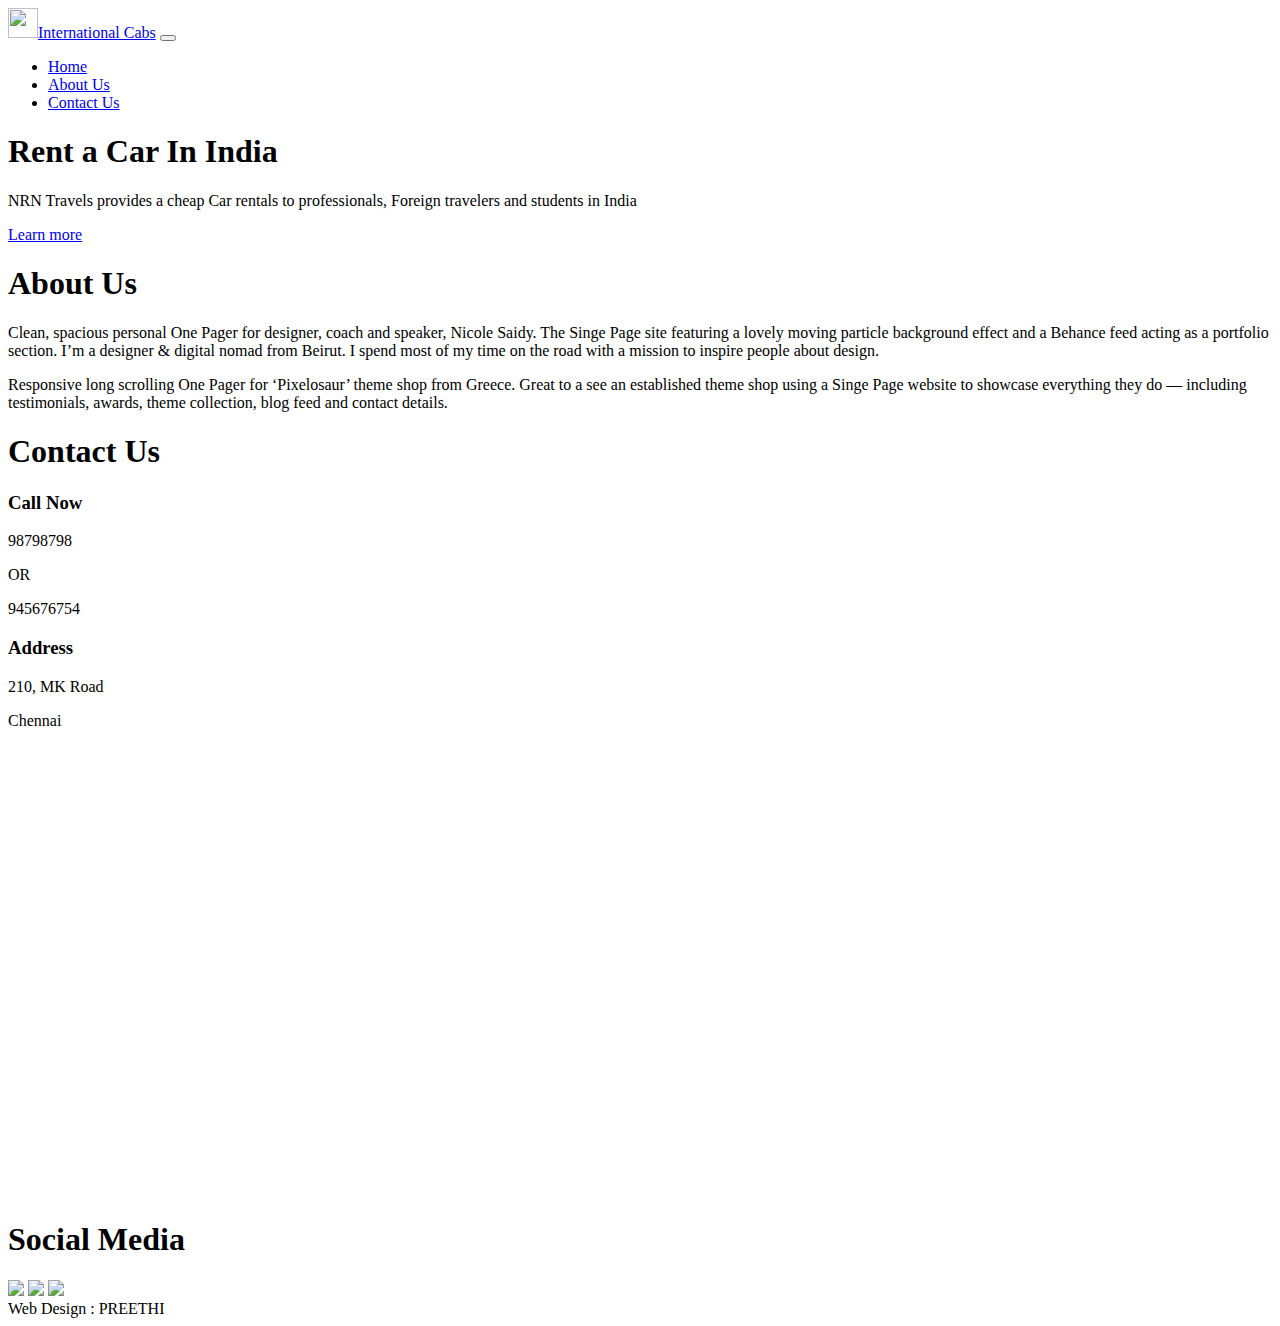
==== index.html @ 04ae5045 "Add files via upload" ====
<!DOCTYPE html>
<html lang="en">
  <head>
    <!-- Required meta tags -->
    <meta charset="utf-8">
    <meta name="viewport" content="width=device-width, initial-scale=1, shrink-to-fit=no">

    <!-- Bootstrap CSS -->
    <link rel="stylesheet" href="css/bootstrap.min.css" integrity="sha384-Gn5384xqQ1aoWXA+058RXPxPg6fy4IWvTNh0E263XmFcJlSAwiGgFAW/dAiS6JXm" crossorigin="anonymous">  </head>
<link rel="stylesheet" href="css/custom.css">
  <body>
    <nav class="navbar navbar-expand-lg fixed-top navbar-light bg-light">
      <a class="navbar-brand Langar" href="#"><img src="/assets/car.svg" width="30" height="30">International Cabs</a>
      <button class="navbar-toggler" type="button" data-toggle="collapse" data-target="#navbarSupportedContent" aria-controls="navbarSupportedContent" aria-expanded="false" aria-label="Toggle navigation">
        <span class="navbar-toggler-icon"></span>
      </button>

      <div class="collapse navbar-collapse" id="navbarSupportedContent">
        <ul class="navbar-nav mr-auto">
        </ul>
        <ul class="navbar-nav  my-2 my-lg-0 yanone">
          <li class="nav-item active">
        <a class="nav-link Langar" href="#">Home </a>
          </li>
          <li class="nav-item">
        <a class="nav-link Langar" href="#about">About Us </a>
          </li>
          <li class="nav-item active">
        <a class="nav-link Langar" href="#contact">Contact Us </a>
          </li>
        </ul>
      </div>
    </nav>
    <div class="jumbotron jumbotron-fluid">
  <div class="container">
    <h1 class="display-3">Rent a Car In India</h1>
    <p class="lead">NRN Travels provides a cheap Car rentals to professionals, Foreign travelers and students in India</p>

     <a class="btn btn-success btn-lg" href="#" role="button">Learn more</a>
  </div>
</div>
<div id="about">
  <div class="container">
    <h1 class="section-heading">About Us</h1>
    <p>Clean, spacious personal One Pager for designer, coach and speaker, Nicole Saidy. The Singe Page site featuring a lovely moving particle background effect and a Behance feed acting as a portfolio section.
I’m a designer & digital nomad from Beirut. I spend most of my time on the road with a mission to inspire people about design.</p>
<p>Responsive long scrolling One Pager for ‘Pixelosaur’ theme shop from Greece. Great to a see an established theme shop using a Singe Page website to showcase everything they do — including testimonials, awards, theme collection, blog feed and contact details.
</p>
  </div>
</div>
<div id="contact">
  <div class="container">
      <h1 class="section-heading">Contact Us</h1>
    <div class="row">

      <div class="col-md-6">
        <h3>Call Now</h3>
        <p class="section-heading">98798798</p>
        <p class="section-heading">OR</p>
          <p class="section-heading">945676754</p>
      </div>
      <div class="col-md-6">
        <h3>Address</h3>
        <p class="section-heading">210, MK Road</p>
        <p class="section-heading">Chennai</p>
      </div>
    </div>

  </div>

</div>

<iframe src="https://www.google.com/maps/embed?pb=!1m18!1m12!1m3!1d3911.713121281819!2d76.79840261466072!3d11.35565219193009!2m3!1f0!2f0!3f0!3m2!1i1024!2i768!4f13.1!3m3!1m2!1s0x3ba894e171f3dd43%3A0x716dedb7f0b87905!2sSim&#39;s%20Park%2C%20Coonoor!5e0!3m2!1sen!2sin!4v1609165187146!5m2!1sen!2sin" width="100%" height="450" frameborder="0" style="border:0;" allowfullscreen="" aria-hidden="false" tabindex="0"></iframe>
<div class="container" id="socialmedia">
  <h1 class="section-heading">Social Media</h1>
  <a href="https://www.google.com/"><img src="/assets/google.png"</img></a>
  <a href="#"><img src="/assets/twitter.png"</img></a>
  <a href="#"><img src="/assets/fb.png"</img></a>
</div>
<footer>
  <div class="container">
    Web Design : PREETHI
  </div>
</footer>
    <!-- jQuery first, then Tether, then Bootstrap JS. -->
    <script src="https://code.jquery.com/jquery-3.2.1.slim.min.js" integrity="sha384-KJ3o2DKtIkvYIK3UENzmM7KCkRr/rE9/Qpg6aAZGJwFDMVNA/GpGFF93hXpG5KkN" crossorigin="anonymous"></script>
  <script src="https://cdnjs.cloudflare.com/ajax/libs/popper.js/1.12.9/umd/popper.min.js" integrity="sha384-ApNbgh9B+Y1QKtv3Rn7W3mgPxhU9K/ScQsAP7hUibX39j7fakFPskvXusvfa0b4Q" crossorigin="anonymous"></script>
  <script src="js/bootstrap.min.js" integrity="sha384-JZR6Spejh4U02d8jOt6vLEHfe/JQGiRRSQQxSfFWpi1MquVdAyjUar5+76PVCmYl" crossorigin="anonymous"></script>
  </body>
</html>
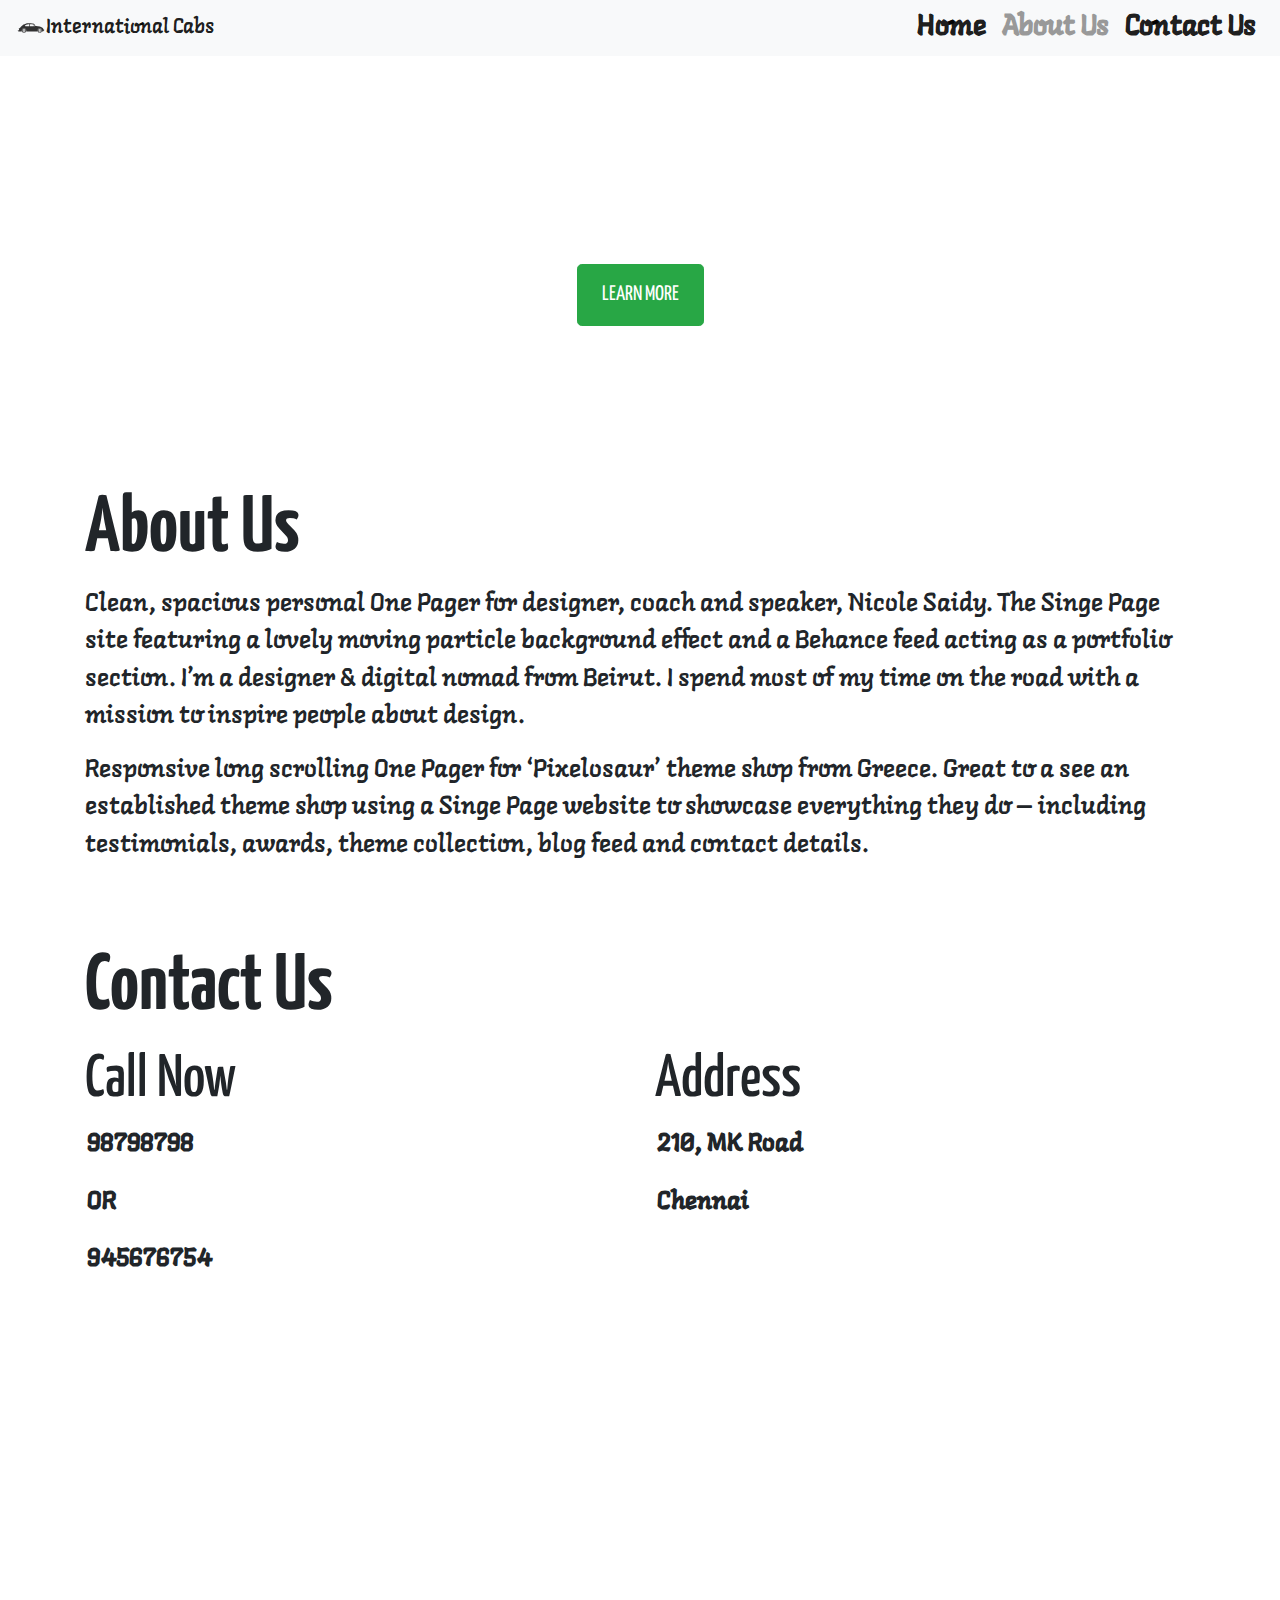
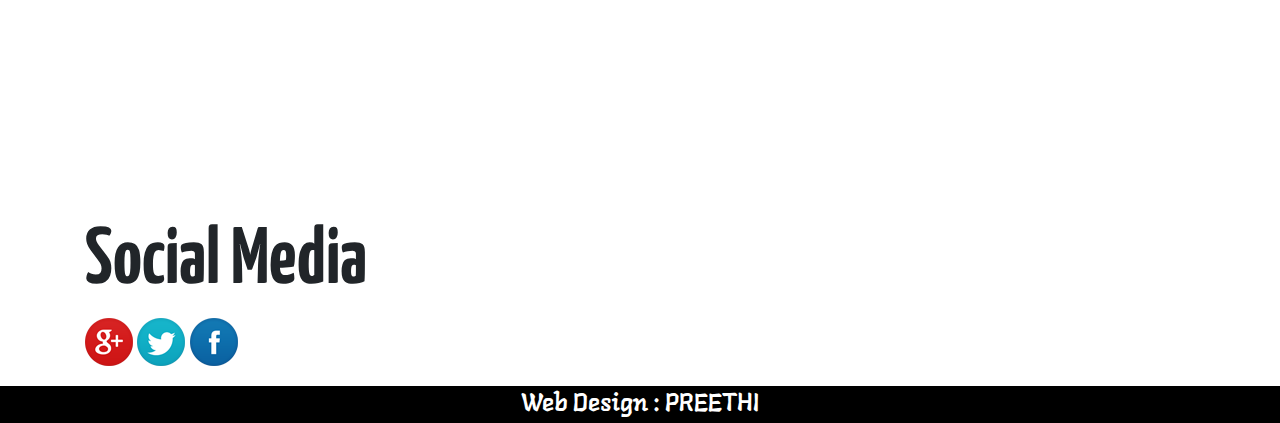
==== commit 79e58b30: "Update index.html" ====
--- a/index.html
+++ b/index.html
@@ -6,11 +6,11 @@
     <meta name="viewport" content="width=device-width, initial-scale=1, shrink-to-fit=no">
 
     <!-- Bootstrap CSS -->
-    <link rel="stylesheet" href="css/bootstrap.min.css" integrity="sha384-Gn5384xqQ1aoWXA+058RXPxPg6fy4IWvTNh0E263XmFcJlSAwiGgFAW/dAiS6JXm" crossorigin="anonymous">  </head>
-<link rel="stylesheet" href="css/custom.css">
+    <link rel="stylesheet" href="bootstrap.min.css" integrity="sha384-Gn5384xqQ1aoWXA+058RXPxPg6fy4IWvTNh0E263XmFcJlSAwiGgFAW/dAiS6JXm" crossorigin="anonymous">  </head>
+<link rel="stylesheet" href="custom.css">
   <body>
     <nav class="navbar navbar-expand-lg fixed-top navbar-light bg-light">
-      <a class="navbar-brand Langar" href="#"><img src="/assets/car.svg" width="30" height="30">International Cabs</a>
+      <a class="navbar-brand Langar" href="#"><img src="car.svg" width="30" height="30">International Cabs</a>
       <button class="navbar-toggler" type="button" data-toggle="collapse" data-target="#navbarSupportedContent" aria-controls="navbarSupportedContent" aria-expanded="false" aria-label="Toggle navigation">
         <span class="navbar-toggler-icon"></span>
       </button>
@@ -73,9 +73,9 @@
 <iframe src="https://www.google.com/maps/embed?pb=!1m18!1m12!1m3!1d3911.713121281819!2d76.79840261466072!3d11.35565219193009!2m3!1f0!2f0!3f0!3m2!1i1024!2i768!4f13.1!3m3!1m2!1s0x3ba894e171f3dd43%3A0x716dedb7f0b87905!2sSim&#39;s%20Park%2C%20Coonoor!5e0!3m2!1sen!2sin!4v1609165187146!5m2!1sen!2sin" width="100%" height="450" frameborder="0" style="border:0;" allowfullscreen="" aria-hidden="false" tabindex="0"></iframe>
 <div class="container" id="socialmedia">
   <h1 class="section-heading">Social Media</h1>
-  <a href="https://www.google.com/"><img src="/assets/google.png"</img></a>
-  <a href="#"><img src="/assets/twitter.png"</img></a>
-  <a href="#"><img src="/assets/fb.png"</img></a>
+  <a href="https://www.google.com/"><img src="google.png"</img></a>
+  <a href="#"><img src="twitter.png"</img></a>
+  <a href="#"><img src="fb.png"</img></a>
 </div>
 <footer>
   <div class="container">
@@ -85,6 +85,6 @@
     <!-- jQuery first, then Tether, then Bootstrap JS. -->
     <script src="https://code.jquery.com/jquery-3.2.1.slim.min.js" integrity="sha384-KJ3o2DKtIkvYIK3UENzmM7KCkRr/rE9/Qpg6aAZGJwFDMVNA/GpGFF93hXpG5KkN" crossorigin="anonymous"></script>
   <script src="https://cdnjs.cloudflare.com/ajax/libs/popper.js/1.12.9/umd/popper.min.js" integrity="sha384-ApNbgh9B+Y1QKtv3Rn7W3mgPxhU9K/ScQsAP7hUibX39j7fakFPskvXusvfa0b4Q" crossorigin="anonymous"></script>
-  <script src="js/bootstrap.min.js" integrity="sha384-JZR6Spejh4U02d8jOt6vLEHfe/JQGiRRSQQxSfFWpi1MquVdAyjUar5+76PVCmYl" crossorigin="anonymous"></script>
+  <script src="bootstrap.min.js" integrity="sha384-JZR6Spejh4U02d8jOt6vLEHfe/JQGiRRSQQxSfFWpi1MquVdAyjUar5+76PVCmYl" crossorigin="anonymous"></script>
   </body>
 </html>
--- a/custom.css
+++ b/custom.css
@@ -0,0 +1,74 @@
+
+@import url('https://fonts.googleapis.com/css2?family=Yanone+Kaffeesatz:wght@400;600;700&display=swap');
+@import url('https://fonts.googleapis.com/css2?family=Langar&display=swap');
+.yanone{
+  font-family: 'Yanone Kaffeesatz', sans-serif;
+  font-family: 'Arvo', serif;
+}
+.Langar{
+  font-family: 'Langar', cursive;
+}
+ .navbar-light .navbar-nav .nav-link {
+    color: #999;
+    font-size:28px;
+    font-weight: 800;
+  line-height: 20px;
+}
+
+.navbar-light .navbar-nav .nav-link:hover {
+    color: #e7580a;
+}
+.jumbotron{
+  text-align: center;
+  background: url('../assets/Hero-Image.jpg') no-repeat;
+}
+.jumbotron .btn{
+  padding:14px 24px;
+  font-size:21px;
+  font-family: 'Yanone Kaffeesatz', sans-serif;
+  text-transform: uppercase;
+ }
+ .jumbotron h1
+{
+  color: white;
+    text-transform: uppercase;
+  font-family: 'Yanone Kaffeesatz', sans-serif;
+}
+.jumbotron p{
+  color:white;
+  text-transform: :uppercase;
+  font-family: Langar;
+  padding:30px 5px 30px 5px;
+}
+.section-heading
+{
+  font-family: 'Yanone Kaffeesatz', sans-serif;
+  font-size:80px;
+  font-weight:800;
+  padding-top: 60px;
+}
+#about p
+{
+      font-family: 'Langar',cursive ;
+      font-size:25px;
+}
+#contact h3
+{
+      font-family: 'Yanone Kaffeesatz', sans-serif;
+    font-size:60px;
+
+}
+#contact p{
+  font-family:'Langar',cursive;
+  font-size:25px;
+  padding:2px;
+}
+
+footer{
+  margin-top:20px;
+  background:#000;
+  color:#fff;
+  font-family: 'Langar',cursive ;
+  font-size:25px;
+  text-align:center;
+}
